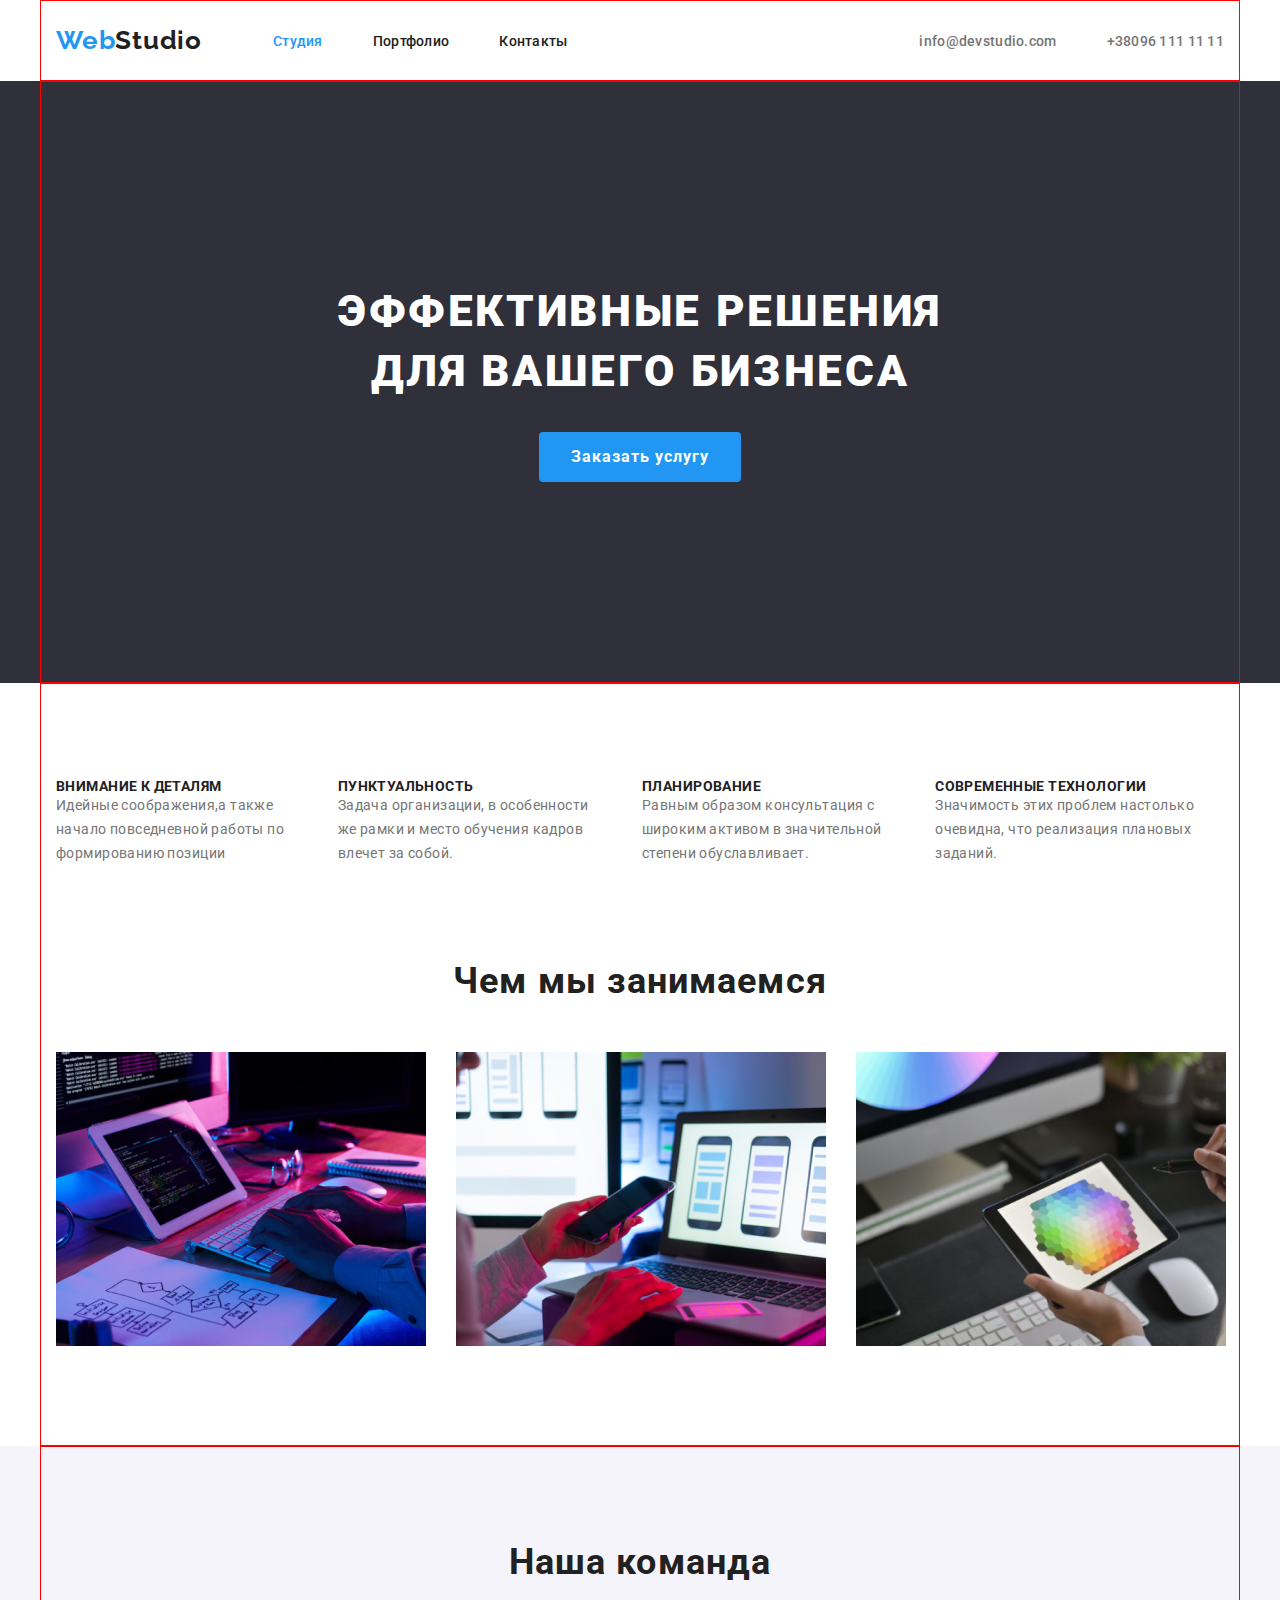
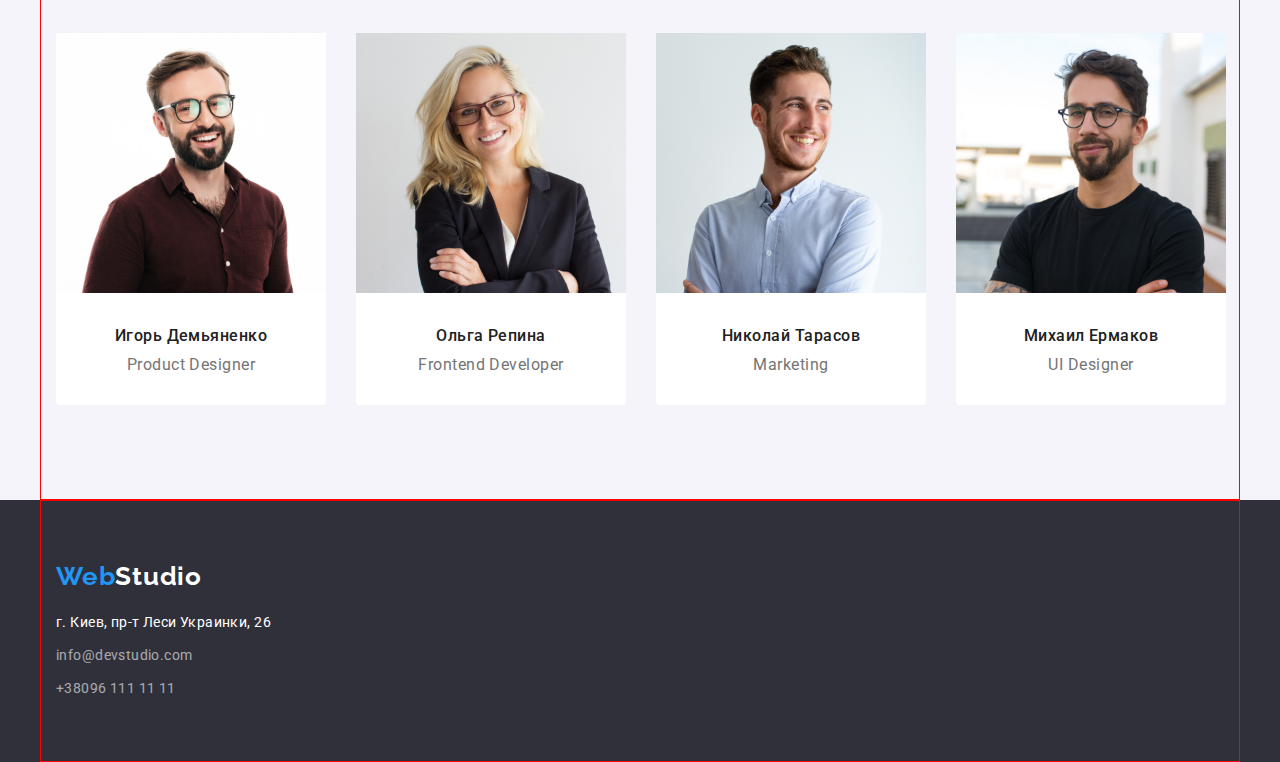
==== index.html @ 7d4e1d24 "lesson3 first save" ====
<!DOCTYPE html>
<html lang="ru">

<head>
    <meta charset="UTF-8">
    <meta name="viewport" content="width=device-width, initial-scale=1.0">
    <title>WebStudio</title>
    <link rel="stylesheet" href="./css/modern-normalize.css">
    <link rel="stylesheet" href="./css/style.css">
    <link rel="stylesheet" href="./css/variables.css">
    <link rel="preconnect" href="https://fonts.gstatic.com">
    <link
        href="https://fonts.googleapis.com/css2?family=Raleway:wght@700&family=Roboto:wght@400;500;700;900&display=swap"
        rel="stylesheet">
</head>

<body>
    <header class="header">
        <div class="container">
            <nav class="header-nav">
                <a href="./index.html" class="logo"><span class="web">Web</span>Studio</a>
                <ul class="navigation">
                    <li>
                        <a href="./index.html" class="active">Студия</a>
                    </li>
                    <li>
                        <a href="./portfolio.html">Портфолио</a>
                    </li>
                    <li>
                        <a href="#contacts">Контакты</a>
                    </li>
                </ul>
                <ul class="contacts-head">
                    <li>
                        <a href="mailto:info@devstudio.com">info@devstudio.com</a>
                    </li>
                    <li>
                        <a href="tel:+380961111111">+38096 111 11 11</a>
                    </li>
                </ul>
            </nav>
        </div>
    </header>
    <main>
        <section class="hero">
            <div class="container">
                <h1 class="title">Эффективные решения<br>для вашего бизнеса</h1>
                <button class="hero-btn">Заказать услугу</button>
            </div>
        </section>
        <section class="section-advantages">
            <div class="container">
                <ul class="advantages-paragraph">
                    <li>
                        <h3 class="advantages">Внимание к деталям</h3>
                        <p class="text-advantages">Идейные соображения,а также<br>начало повседневной работы
                            по<br>формированию позиции</p>
                    </li>
                    <li>
                        <h3 class="advantages">Пунктуальность</h3>
                        <p class="text-advantages">Задача организации, в особенности<br>же рамки и место обучения
                            кадров<br>влечет за собой.</p>
                    </li>
                    <li>
                        <h3 class="advantages">Планирование</h3>
                        <p class="text-advantages">Равным образом консультация с<br>широким активом в
                            значительной<br>степени обуславливает.</p>
                    </li>
                    <li>
                        <h3 class="advantages">Современные технологии</h3>
                        <p class="text-advantages">Значимость этих проблем настолько<br>очевидна, что реализация
                            плановых<br>заданий.</p>
                    </li>
                </ul>
                <h2 class="sect-header">Чем мы занимаемся</h2>
                <ul class="advantages-img">
                    <li>
                        <img src="./images/img1.jpg" alt="img1" width="370" height="294">
                    </li>
                    <li>
                        <img src="./images/img2.jpg" alt="img2" width="370" height="294">
                    </li>
                    <li>
                        <img src="./images/img3.jpg" alt="img3" width="370" height="294">
                    </li>
                </ul>
            </div>
        </section>
        <section class="section-team">
            <div class="container">
                <h2 class="sect-header">Наша команда</h2>
                <ul class="team-icons">
                    <li>
                        <div class="studio-cards">
                            <img src="./images/img4.jpg" alt="Игорь Демьяненко" width="270" height="260">
                            <h3 class="team-names">Игорь Демьяненко</h3>
                            <p class="team-profession">Product Designer</p>
                        </div>
                    </li>
                    <li>
                        <div class="studio-cards">
                            <img src="./images/img5.jpg" alt="Ольга Репина" width="270" height="260">
                            <h3 class="team-names">Ольга Репина</h3>
                            <p class="team-profession">Frontend Developer</p>
                        </div>
                    </li>
                    <li>
                        <div class="studio-cards">
                            <img src="./images/img6.jpg" alt="Николай Тарасов" width="270" height="260">
                            <h3 class="team-names">Николай Тарасов</h3>
                            <p class="team-profession">Marketing</p>
                        </div>
                    </li>
                    <li>
                        <div class="studio-cards">
                            <img src="./images/img7.jpg" alt="Михаил Ермаков" width="270" height="260">
                            <h3 class="team-names">Михаил Ермаков</h3>
                            <p class="team-profession">UI Designer</p>
                        </div>
                    </li>
                </ul>
            </div>
        </section>
    </main>
    <footer class="footer" id="contacts">
        <div class="container">
            <a href="./index.html" class="logo"><span class="web">Web</span>Studio</a>
            <address>
                <p>г. Киев, пр-т Леси Украинки, 26</p>
                <ul class="contacts-foot">
                    <li>
                        <a href="mailto:info@devstudio.com">info@devstudio.com</a>
                    </li>
                    <li>
                        <a href="tel:+380961111111">+38096 111 11 11</a>
                    </li>
                </ul>
            </address>
        </div>
    </footer>
</body>

</html>
---- css/style.css ----
.logo {
    font-family: 'Raleway', sans-serif;
    font-weight: 700;
    font-size: 26px;
    line-height: 1.17;
    letter-spacing: 0.03em;
    padding-top: 24px;
    padding-bottom: 25px;
}

.web {
    color: var(--blue-text);
}

a {
    text-decoration: none;
}

body {
    font-family: 'Roboto', sans-serif;
}

.container {
    width: 1200px;
    padding: 0 15px;
    margin: 0 auto;
    border: 1px solid red;
}

.header {
    background-color: white;
    position: relative;
}

.header a {
    color: var(--black-text);
}

.header-nav,
.navigation,
.contacts-head {
    display: flex;
}

.header-nav {
    justify-content: space-between;
    align-items: center;
}

.navigation {
    font-weight: 500;
    font-size: 14px;
    line-height: 1.17;
    letter-spacing: 0.02em;
}

.navigation li {
    margin-left: 50px;
}

.navigation .active,
.navigation a:hover,
.navigation a:focus {
    color: var(--blue-text);
}

.contacts-head a {
    color: var(--grey-text);
    font-family: 'Roboto', sans-serif;
    font-weight: 500;
    font-size: 14px;
    line-height: 1.17;
    letter-spacing: 0.02em;
}

.contacts-head a:hover,
.contacts-head a:focus {
    color: var(--blue-text);
}

.contacts-head li:last-child {
    margin-left: 50px;
}

.contacts-head {
    margin-left: 331px;
}

.hero {
    background-color: var(--hero-background);
    color: var(--white-text);
    text-align: center;
}

.hero-btn {
    border: var(--blue-text);
    background: var(--blue-text);
    color: var(--white-text);
    font-family: 'Roboto', sans-serif;
    font-weight: 700;
    font-size: 16px;    
    line-height: 1.87;
    letter-spacing: 0.06em;
    margin-top: 30px;
    padding: 10px 32px;
    border-radius: 4px;
}

.hero .container {
    padding-top: 200px;
    padding-bottom: 200px;
}

.title {
    text-transform: uppercase;
    font-weight: 900;
    font-size: 44px;
    line-height: 1.36;
    letter-spacing: 0.06em;
}

.section-advantages {
    background-color: white;
}

.section-advantages .container {
    padding-top: 94px;
    padding-bottom: 94px;
} 

.advantages-paragraph,
.advantages-img {
    display: flex;
    justify-content: space-between;
}

.advantages-img li {
    padding-top: 50px;
    padding-right: 30px;      
}

.advantages {
    color: var(--black-text);
    font-weight: 700;
    font-size: 14px;
    line-height: 1.17;
    letter-spacing: 0.03em;
    text-transform: uppercase;
    padding-right: 30px;
}

.text-advantages {
    color: var(--grey-text);
    font-weight: 400;
    font-size: 14px;
    line-height: 1.71;
    letter-spacing: 0.03em;
    padding-right: 30px;
    padding-bottom: 94px;
}

.sect-header {
    color: var(--black-text);
    font-weight: 700;
    font-size: 36px;
    line-height: 1.17;
    letter-spacing: 0.03em;
    text-align: center;
    
}

.section-team .container{
    padding-top: 94px;
    padding-bottom: 94px;
}

.section-team {
    background-color: var(--team-background);
}

/* .section-team {
    display: flex;
} */

.team-icons {
    display: flex;
    padding-top: 50px;
}
    

.team-icons li {
    padding-right: 30px;
}

.team-names {
    color: var(--black-text);
    font-weight: 500;
    font-size: 16px;
    line-height: 1.17;
    letter-spacing: 0.03em;
    text-align: center;
    padding-top: 30px;
    padding-bottom: 10px;
}

.team-profession {
    color: var(--grey-text);
    font-weight: 400;
    font-size: 16px;
    line-height: 1.17;
    letter-spacing: 0.03em;
    text-align: center;
    padding-bottom: 30px;
}

.studio-cards {
    background-color: var(--white-text);
    border-bottom-left-radius: 4px;
    border-bottom-right-radius: 4px;
}

.footer {
    background-color: var(--hero-background);
}

.footer a {
    color: var(--white-text);
}

.footer .container {
    padding-top: 60px;
    padding-bottom: 60px;
}

address {
    color: var(--white-text);
    font-weight: 400;
    font-size: 14px;
    line-height: 1.71;
    letter-spacing: 0.03em;
    padding-top: 20px;
}

.contacts-foot a {
    color: var(--white-text-op60);
    font-family: 'Roboto', sans-serif;
    font-weight: 400;
    font-size: 14px;
    line-height: 1.71;
    letter-spacing: 0.03em;
}

.contacts-foot li {
    padding-top: 9px;
}

.contacts-foot a:hover,
.contacts-foot a:focus {
    color: var(--blue-text);
}

.portfolio {
    background-color: white;
}

.portfolio-btn.active,
.portfolio-btn:hover,
.portfolio-btn:focus {
    color: var(--white-text);
    background-color: var(--blue-text);
}

.portfolio-btn {
    padding: 6px 22px;
    border-radius: 4px;
}

.active-btn {
    display: flex;
    padding-top: 94px;
    justify-content: center;
}

.active-btn li {
    margin-right: 8px;
}

.portfolio-btn {
    border: var(--team-background);
    background: var(--team-background);
    color: var(--black-text);
    font-family: 'Roboto', sans-serif;
    font-weight: 500;
    font-size: 16px;
    line-height: 1.62;
    letter-spacing: 0.03em;
}

.portfolio-cards {
    display: flex;
    flex-wrap: wrap;
    justify-content: space-between;
    padding-top: 34px;
}

.portfolio-cards li {
    padding-top: 30px;
}
  
.port-img {
    color: var(--black-text);
    font-weight: 700;
    font-size: 18px;
    line-height: 2;
    letter-spacing: 0.06em;
}

.port-img-text {
    color: var(--grey-text);
    font-weight: 400;
    font-size: 16px;
    line-height: 1.87;
    letter-spacing: 0.03em;
}
---- css/variables.css ----
:root{
    --white-text: rgba(255, 255, 255, 1);
    --black-text: rgba(33, 33, 33, 1);
    --grey-text: rgba(117, 117, 117, 1);
    --white-text-op60: rgba(255, 255, 255, 0.6);
    --blue-text: rgba(33, 150, 243, 1);
    --hero-background: rgba(47, 48, 58, 1);
    --team-background: rgba(245, 244, 250, 1);
    
    }
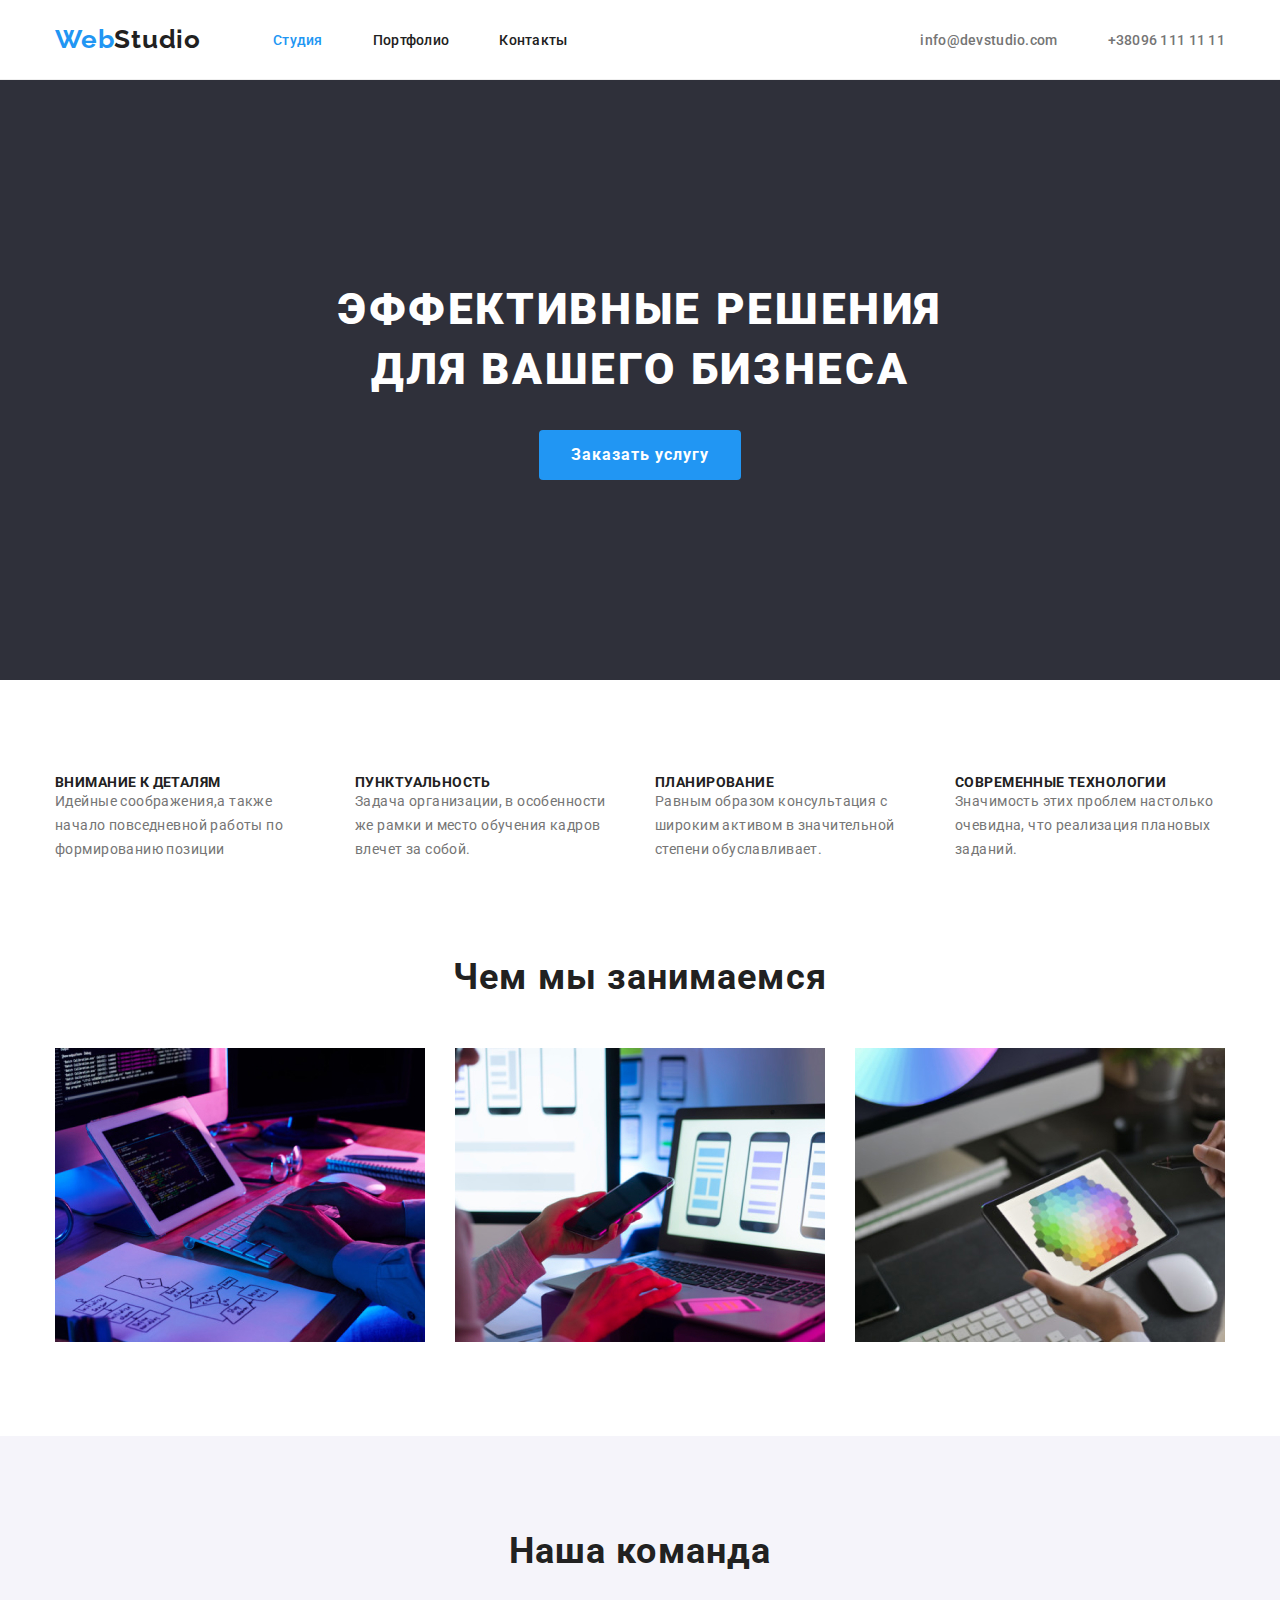
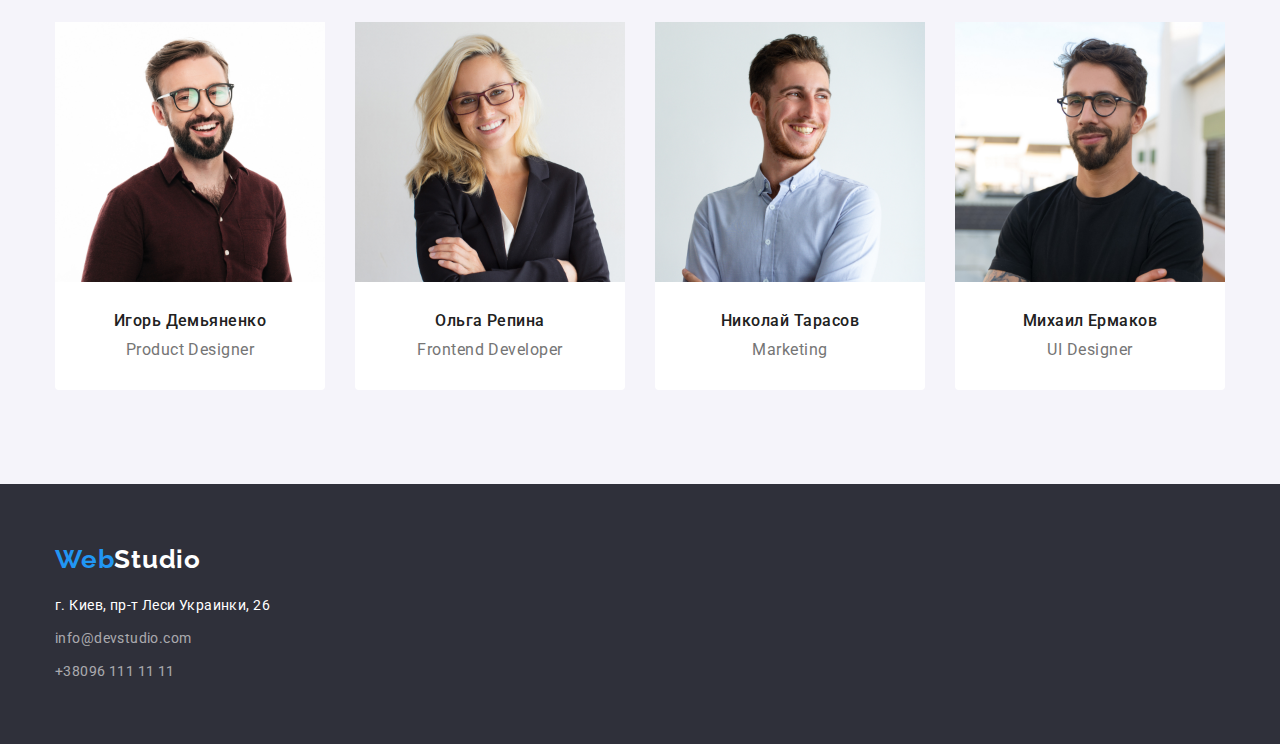
==== commit 9d7f4332: "lesson3" ====
--- a/index.html
+++ b/index.html
@@ -50,37 +50,39 @@
         </section>
         <section class="section-advantages">
             <div class="container">
+                <div class="container-adv-cards">
                 <ul class="advantages-paragraph">
-                    <li>
+                    <li class="advantages-item">
                         <h3 class="advantages">Внимание к деталям</h3>
                         <p class="text-advantages">Идейные соображения,а также<br>начало повседневной работы
                             по<br>формированию позиции</p>
                     </li>
-                    <li>
+                    <li class="advantages-item">
                         <h3 class="advantages">Пунктуальность</h3>
                         <p class="text-advantages">Задача организации, в особенности<br>же рамки и место обучения
                             кадров<br>влечет за собой.</p>
                     </li>
-                    <li>
+                    <li class="advantages-item">
                         <h3 class="advantages">Планирование</h3>
                         <p class="text-advantages">Равным образом консультация с<br>широким активом в
                             значительной<br>степени обуславливает.</p>
                     </li>
-                    <li>
+                    <li class="advantages-item">
                         <h3 class="advantages">Современные технологии</h3>
                         <p class="text-advantages">Значимость этих проблем настолько<br>очевидна, что реализация
                             плановых<br>заданий.</p>
                     </li>
                 </ul>
+            </div>
                 <h2 class="sect-header">Чем мы занимаемся</h2>
                 <ul class="advantages-img">
-                    <li>
+                    <li class="img-items">
                         <img src="./images/img1.jpg" alt="img1" width="370" height="294">
                     </li>
-                    <li>
+                    <li class="img-items">
                         <img src="./images/img2.jpg" alt="img2" width="370" height="294">
                     </li>
-                    <li>
+                    <li class="img-items">
                         <img src="./images/img3.jpg" alt="img3" width="370" height="294">
                     </li>
                 </ul>
@@ -90,28 +92,28 @@
             <div class="container">
                 <h2 class="sect-header">Наша команда</h2>
                 <ul class="team-icons">
-                    <li>
+                    <li class="team-items">
                         <div class="studio-cards">
                             <img src="./images/img4.jpg" alt="Игорь Демьяненко" width="270" height="260">
                             <h3 class="team-names">Игорь Демьяненко</h3>
                             <p class="team-profession">Product Designer</p>
                         </div>
                     </li>
-                    <li>
+                    <li class="team-items">
                         <div class="studio-cards">
                             <img src="./images/img5.jpg" alt="Ольга Репина" width="270" height="260">
                             <h3 class="team-names">Ольга Репина</h3>
                             <p class="team-profession">Frontend Developer</p>
                         </div>
                     </li>
-                    <li>
+                    <li class="team-items">
                         <div class="studio-cards">
                             <img src="./images/img6.jpg" alt="Николай Тарасов" width="270" height="260">
                             <h3 class="team-names">Николай Тарасов</h3>
                             <p class="team-profession">Marketing</p>
                         </div>
                     </li>
-                    <li>
+                    <li class="team-items">
                         <div class="studio-cards">
                             <img src="./images/img7.jpg" alt="Михаил Ермаков" width="270" height="260">
                             <h3 class="team-names">Михаил Ермаков</h3>
--- a/css/style.css
+++ b/css/style.css
@@ -18,18 +18,24 @@
 
 body {
     font-family: 'Roboto', sans-serif;
+}
+
+img {
+    display: block;
+    max-width: 100%;
+    height: auto;
 }
 
 .container {
     width: 1200px;
     padding: 0 15px;
     margin: 0 auto;
-    border: 1px solid red;
 }
 
 .header {
     background-color: white;
     position: relative;
+    border-bottom: 1px solid #EEEEEE;
 }
 
 .header a {
@@ -131,12 +137,14 @@
 .advantages-paragraph,
 .advantages-img {
     display: flex;
-    justify-content: space-between;
-}
-
-.advantages-img li {
-    padding-top: 50px;
-    padding-right: 30px;      
+}
+
+.advantages-paragraph .advantages-item {
+    flex-basis: calc(100% / 4);
+} 
+
+.advantages-item:not(:last-child) {
+    margin-right: 30px;
 }
 
 .advantages {
@@ -146,7 +154,6 @@
     line-height: 1.17;
     letter-spacing: 0.03em;
     text-transform: uppercase;
-    padding-right: 30px;
 }
 
 .text-advantages {
@@ -155,8 +162,16 @@
     font-size: 14px;
     line-height: 1.71;
     letter-spacing: 0.03em;
-    padding-right: 30px;
     padding-bottom: 94px;
+}
+
+.advantages-img .img-items {
+    flex-basis: calc(100% / 3);
+    margin-top: 50px;
+}
+
+.img-items:not(:last-child) {
+    margin-right: 30px;
 }
 
 .sect-header {
@@ -178,18 +193,17 @@
     background-color: var(--team-background);
 }
 
-/* .section-team {
-    display: flex;
-} */
-
 .team-icons {
     display: flex;
     padding-top: 50px;
 }
+
+.team-icons .team-items {
+    flex-basis: calc(100% / 4);
+}
     
-
-.team-icons li {
-    padding-right: 30px;
+.team-items:not(:last-child) {
+    margin-right: 30px;
 }
 
 .team-names {
@@ -263,6 +277,7 @@
     background-color: white;
 }
 
+
 .portfolio-btn.active,
 .portfolio-btn:hover,
 .portfolio-btn:focus {
@@ -296,15 +311,25 @@
     letter-spacing: 0.03em;
 }
 
-.portfolio-cards {
+.card-set {
     display: flex;
     flex-wrap: wrap;
-    justify-content: space-between;
-    padding-top: 34px;
-}
-
-.portfolio-cards li {
-    padding-top: 30px;
+    padding-top: 50px;
+    padding-bottom: 94px;
+    margin-left: -30px;
+    margin-top: -30px;   
+}
+
+.container-cards {
+    margin-left: auto;
+    margin-right: auto;
+    
+}
+
+.card-set .item {
+    flex-basis: calc(100% / 3 - 30px);
+    margin-left: 30px;
+    margin-top: 30px;
 }
   
 .port-img {
@@ -323,3 +348,12 @@
     letter-spacing: 0.03em;
 }
 
+.port-cards {
+    border-bottom: 1px solid #EEEEEE;
+    border-right: 1px solid #EEEEEE;
+    border-left: 1px solid #EEEEEE;  
+    height: 110px;
+    padding-top: 20px;
+    padding-left: 24px;
+}
+
